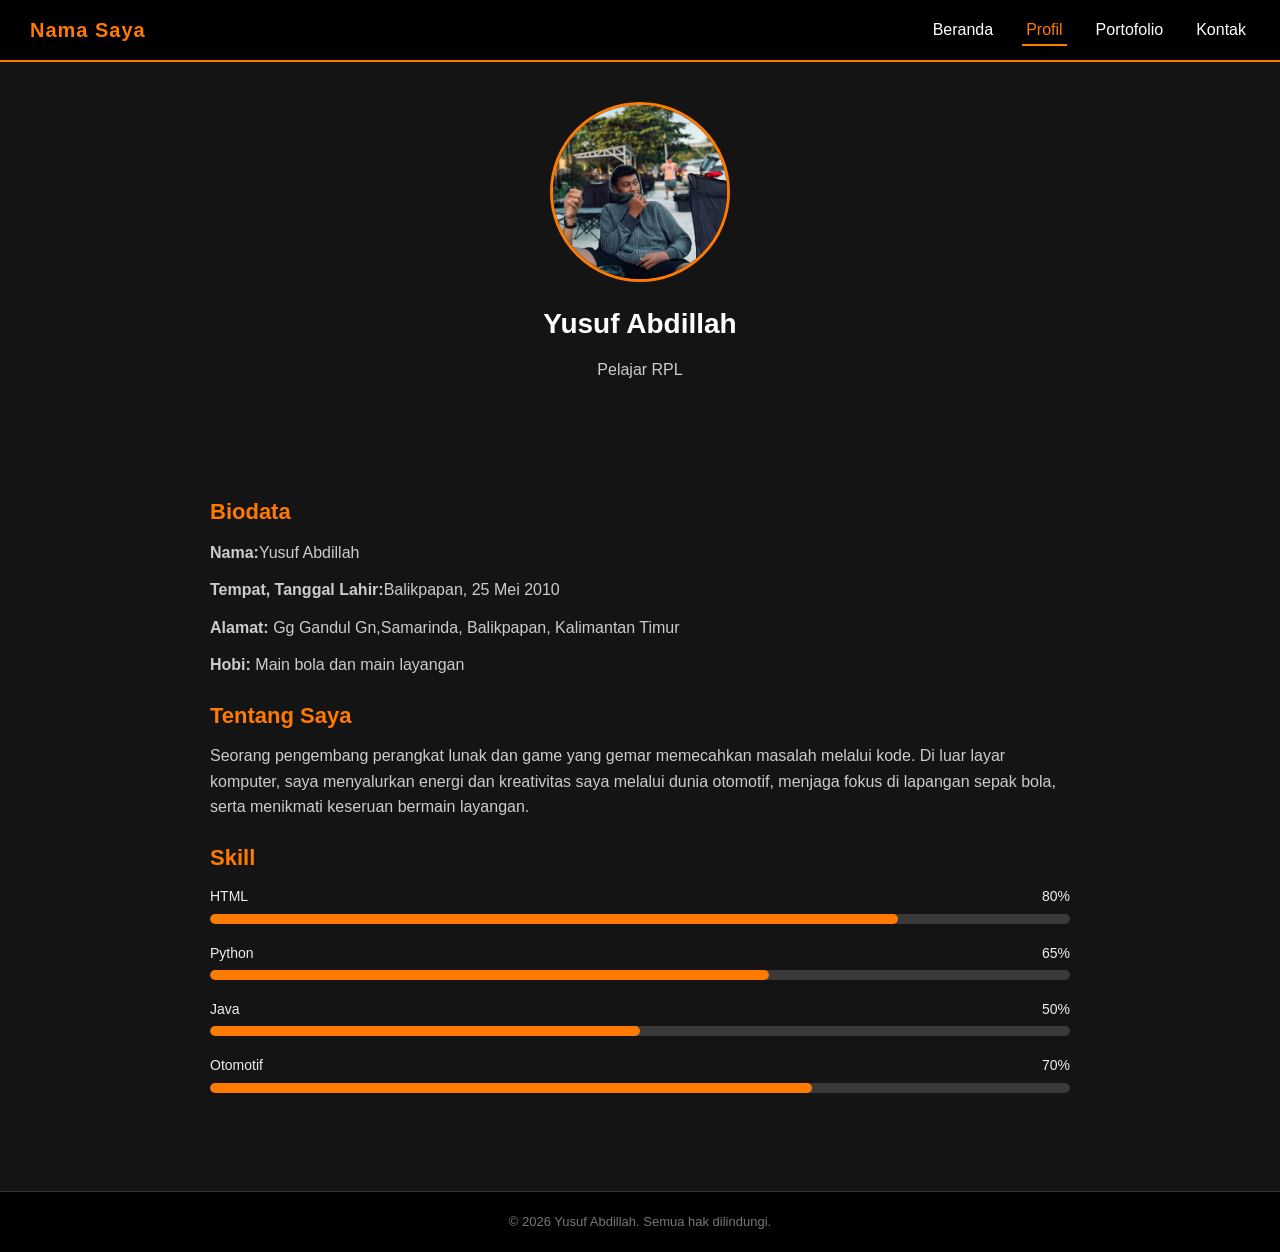
==== profil.html @ f0ab2236 "Add files via upload" ====
<!DOCTYPE html>
<html lang="id">
<head>
<meta charset="UTF-8">
<meta name="viewport" content="width=device-width, initial-scale=1.0">
<title>Profil</title>
<link rel="stylesheet" href="style.css">
</head>
<body>

  <nav class="navbar">
    <div class="logo">Nama Saya</div>
    <ul>
      <li><a href="index.html">Beranda</a></li>
      <li><a href="profil.html" class="active">Profil</a></li>
      <li><a href="portofolio.html">Portofolio</a></li>
      <li><a href="kontak.html">Kontak</a></li>
    </ul>
  </nav>

  <div class="container profil-wrap">
    <!-- Ganti "foto.jpg" dengan file foto diri kamu sendiri (taruh di folder yang sama) -->
    <img src="ucup.jpeg" alt="Foto Profil" class="foto-profil">

    <h1>Yusuf Abdillah</h1>
    <p>Pelajar RPL</p>
  </div>

  <div class="container">
    <h2>Biodata</h2>
    <p><strong>Nama:</strong>Yusuf Abdillah</p>
    <p><strong>Tempat, Tanggal Lahir:</strong>Balikpapan, 25 Mei 2010</p>
    <p><strong>Alamat:</strong> Gg Gandul Gn,Samarinda, Balikpapan, Kalimantan Timur</p>
    <p><strong>Hobi:</strong> Main bola dan main layangan</p>

    <h2>Tentang Saya</h2>
    <p>Seorang pengembang perangkat lunak dan game yang gemar memecahkan masalah melalui kode. Di luar layar komputer, saya menyalurkan energi dan kreativitas saya melalui dunia otomotif, menjaga fokus di lapangan sepak bola, serta menikmati keseruan bermain layangan.</p>

    <h2>Skill</h2>

    <div class="skill">
      <div class="skill-label">
        <span>HTML</span>
        <span>80%</span>
      </div>
      <div class="skill-bar">
        <div class="skill-fill" style="width: 80%;"></div>
      </div>
    </div>

    <div class="skill">
      <div class="skill-label">
        <span>Python</span>
        <span>65%</span>
      </div>
      <div class="skill-bar">
        <div class="skill-fill" style="width: 65%;"></div>
      </div>
    </div>

    <div class="skill">
      <div class="skill-label">
        <span>Java</span>
        <span>50%</span>
      </div>
      <div class="skill-bar">
        <div class="skill-fill" style="width: 50%;"></div>
      </div>
    </div>

    <div class="skill">
      <div class="skill-label">
        <span>Otomotif</span>
        <span>70%</span>
      </div>
      <div class="skill-bar">
        <div class="skill-fill" style="width: 70%;"></div>
      </div>
    </div>
  </div>

  <footer>
    &copy; 2026 Yusuf Abdillah. Semua hak dilindungi.
  </footer>

</body>
</html>
---- style.css ----
/* ===== Reset dasar ===== */
* {
  margin: 0;
  padding: 0;
  box-sizing: border-box;
}

body {
  font-family: Arial, Helvetica, sans-serif;
  background-color: #141414;
  color: #eee;
  line-height: 1.6;
}

a {
  text-decoration: none;
  color: inherit;
}

/* ===== Navbar ===== */
.navbar {
  display: flex;
  justify-content: space-between;
  align-items: center;
  background-color: #000;
  color: #fff;
  padding: 14px 30px;
  flex-wrap: wrap;
  border-bottom: 2px solid #ff7a00;
}

.navbar .logo {
  font-size: 20px;
  font-weight: bold;
  letter-spacing: 1px;
  color: #ff7a00;
}

.navbar ul {
  list-style: none;
  display: flex;
  gap: 25px;
}

.navbar ul li a {
  padding: 6px 4px;
  border-bottom: 2px solid transparent;
  transition: border-color 0.2s ease, color 0.2s ease;
}

.navbar ul li a:hover,
.navbar ul li a.active {
  border-bottom: 2px solid #ff7a00;
  color: #ff7a00;
}

/* ===== Container umum ===== */
.container {
  max-width: 900px;
  margin: 0 auto;
  padding: 40px 20px;
}

h1 {
  font-size: 28px;
  margin-bottom: 10px;
  color: #fff;
}

h2 {
  font-size: 22px;
  margin: 20px 0 10px;
  color: #ff7a00;
}

p {
  margin-bottom: 12px;
  color: #ccc;
}

/* ===== Hero (index) ===== */
.hero {
  text-align: center;
  padding: 60px 20px;
  background-color: #1c1c1c;
  border-bottom: 1px solid #333;
}

.hero h1 {
  font-size: 32px;
  color: #ff7a00;
}

.hero p {
  color: #ccc;
  max-width: 500px;
  margin: 10px auto 0;
}

/* ===== Foto profil ===== */
.foto-profil {
  display: block;
  width: 180px;
  height: 180px;
  object-fit: cover;
  border-radius: 50%;
  margin: 0 auto 20px;
  border: 3px solid #ff7a00;
}

.profil-wrap {
  text-align: center;
}

/* ===== Skill ===== */
.skill {
  margin-bottom: 18px;
}

.skill-label {
  display: flex;
  justify-content: space-between;
  font-size: 14px;
  margin-bottom: 6px;
  color: #eee;
}

.skill-bar {
  width: 100%;
  height: 10px;
  background-color: #3a3a3a;
  border-radius: 5px;
  overflow: hidden;
}

.skill-fill {
  height: 100%;
  background-color: #ff7a00;
  border-radius: 5px;
}

/* ===== Kartu portofolio ===== */
.portofolio-grid {
  display: grid;
  grid-template-columns: repeat(auto-fit, minmax(220px, 1fr));
  gap: 20px;
  margin-top: 20px;
}

.card {
  background-color: #1c1c1c;
  border: 1px solid #333;
  border-left: 3px solid #ff7a00;
  border-radius: 6px;
  padding: 16px;
}

.card h3 {
  margin-bottom: 8px;
  font-size: 18px;
  color: #fff;
}

.card p {
  font-size: 14px;
  color: #aaa;
  margin-bottom: 0;
}

/* ===== Form kontak ===== */
form {
  max-width: 450px;
  margin-top: 20px;
}

form label {
  display: block;
  margin-bottom: 6px;
  font-weight: bold;
  font-size: 14px;
  color: #eee;
}

form input,
form textarea {
  width: 100%;
  padding: 10px;
  margin-bottom: 16px;
  border: 1px solid #333;
  border-radius: 4px;
  font-family: inherit;
  font-size: 14px;
  background-color: #1c1c1c;
  color: #eee;
}

form input:focus,
form textarea:focus {
  outline: none;
  border-color: #ff7a00;
}

form button {
  background-color: #ff7a00;
  color: #111;
  border: none;
  padding: 10px 20px;
  border-radius: 4px;
  cursor: pointer;
  font-size: 14px;
  font-weight: bold;
}

form button:hover {
  background-color: #ff9633;
}

.kontak-info {
  margin-top: 10px;
  font-size: 15px;
}

.kontak-info li {
  list-style: none;
  margin-bottom: 6px;
  color: #ccc;
}

/* ===== Footer ===== */
footer {
  text-align: center;
  padding: 20px;
  color: #777;
  font-size: 13px;
  border-top: 1px solid #333;
  margin-top: 40px;
  background-color: #000;
}

/* ===== Responsive ===== */
@media (max-width: 600px) {
  .navbar {
    flex-direction: column;
    align-items: flex-start;
    gap: 10px;
  }
  .navbar ul {
    gap: 15px;
    flex-wrap: wrap;
  }
}
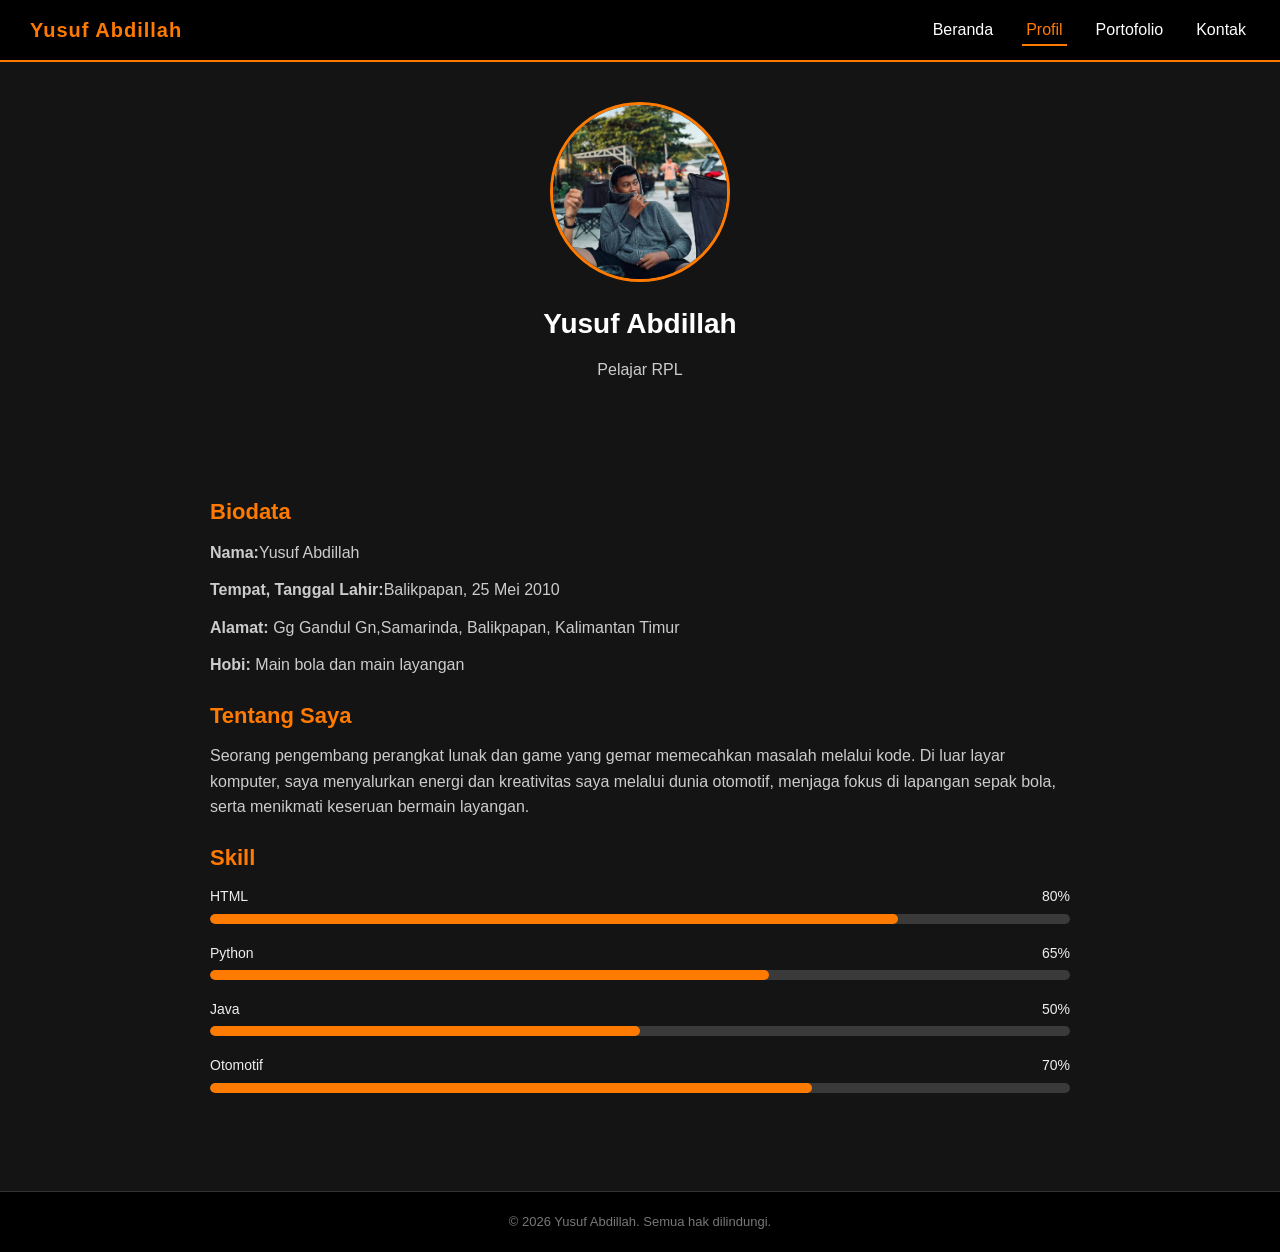
==== commit 7bac6d31: "Update logo name in profil.html" ====
--- a/profil.html
+++ b/profil.html
@@ -9,7 +9,7 @@
 <body>
 
   <nav class="navbar">
-    <div class="logo">Nama Saya</div>
+    <div class="logo">Yusuf Abdillah</div>
     <ul>
       <li><a href="index.html">Beranda</a></li>
       <li><a href="profil.html" class="active">Profil</a></li>
